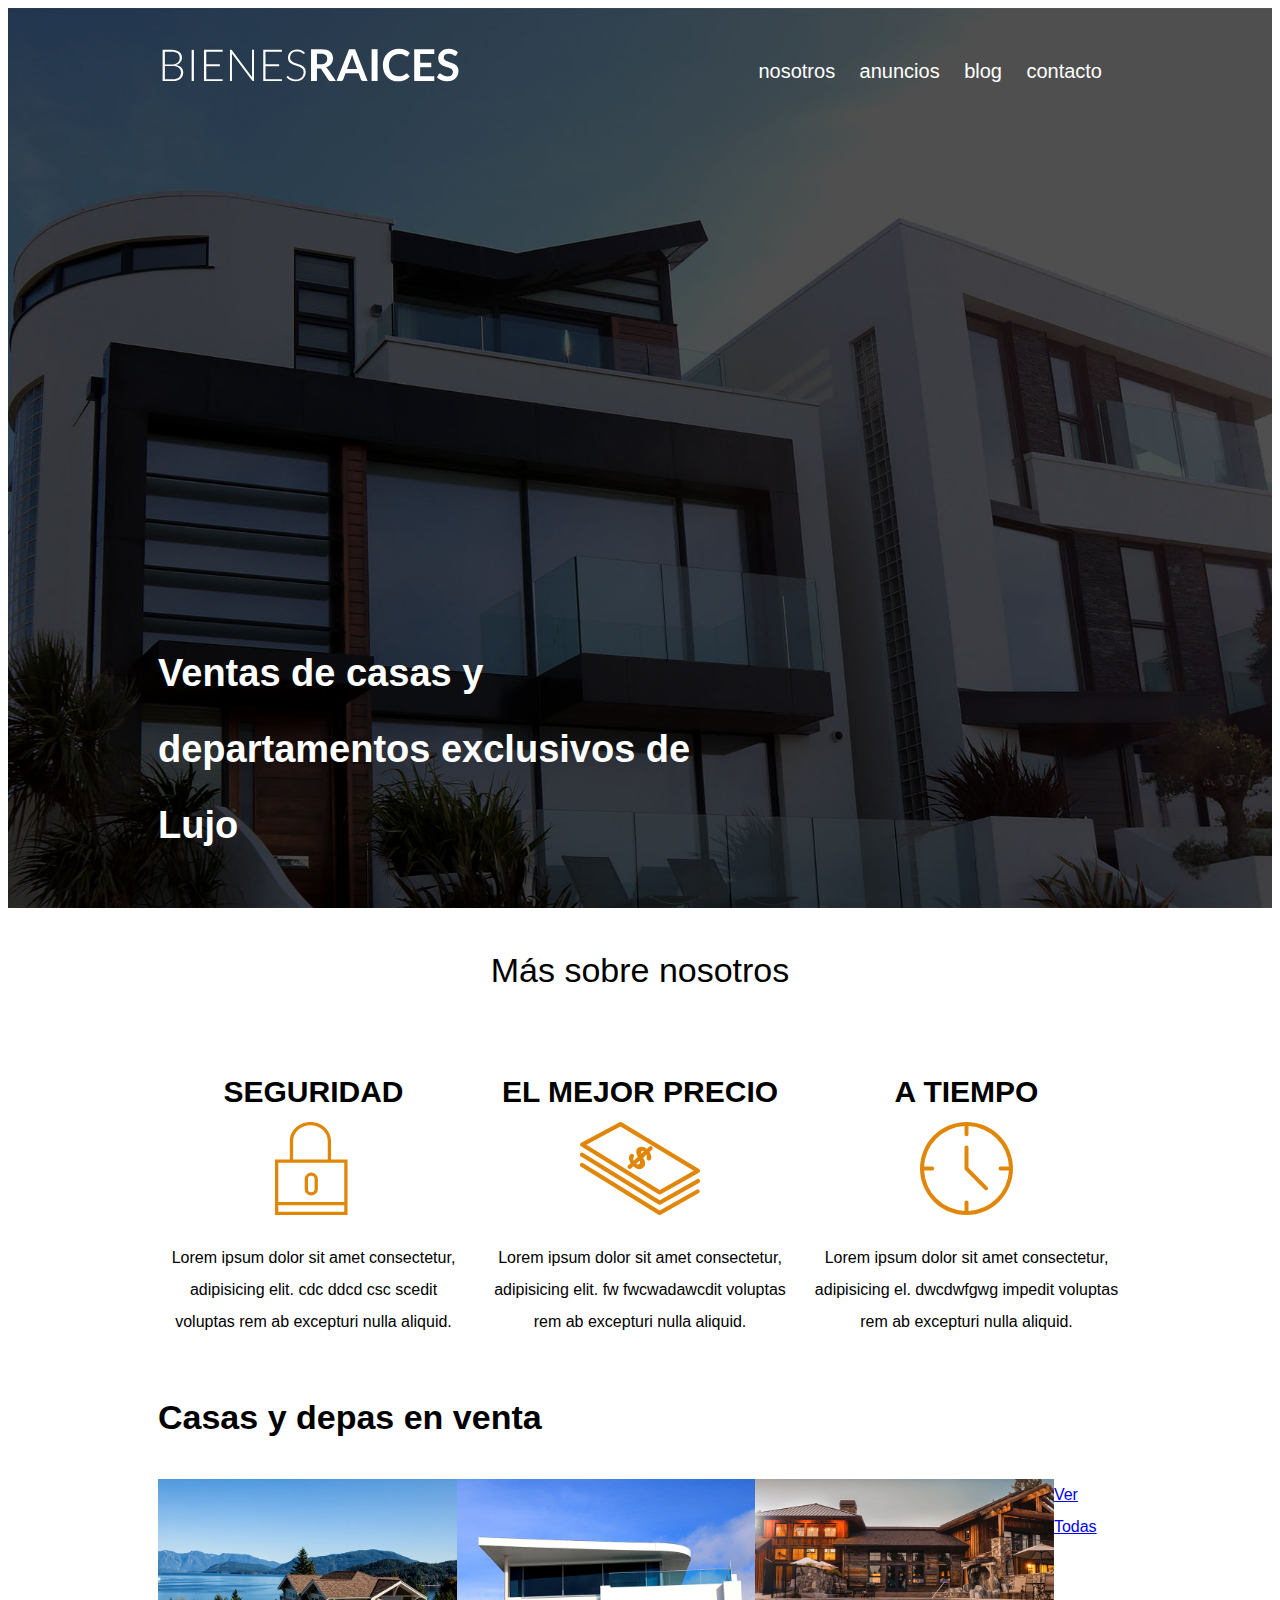
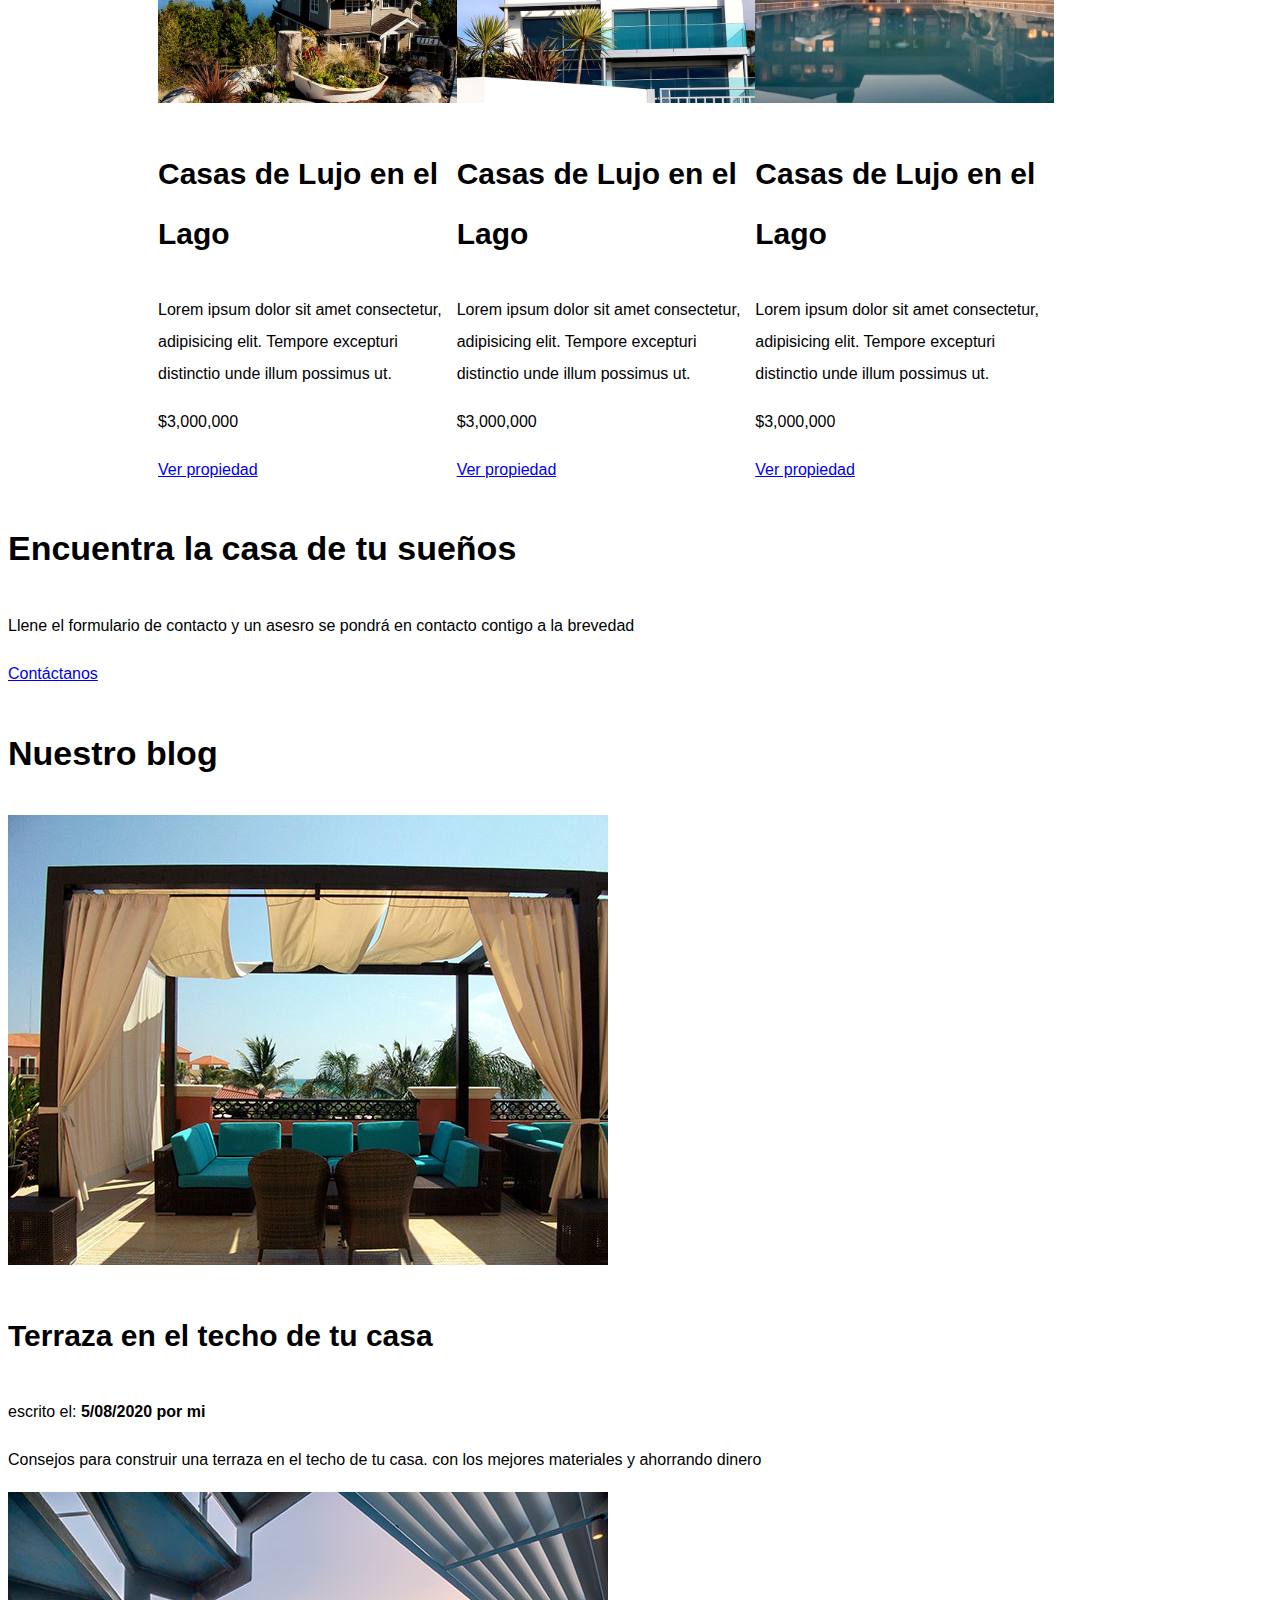
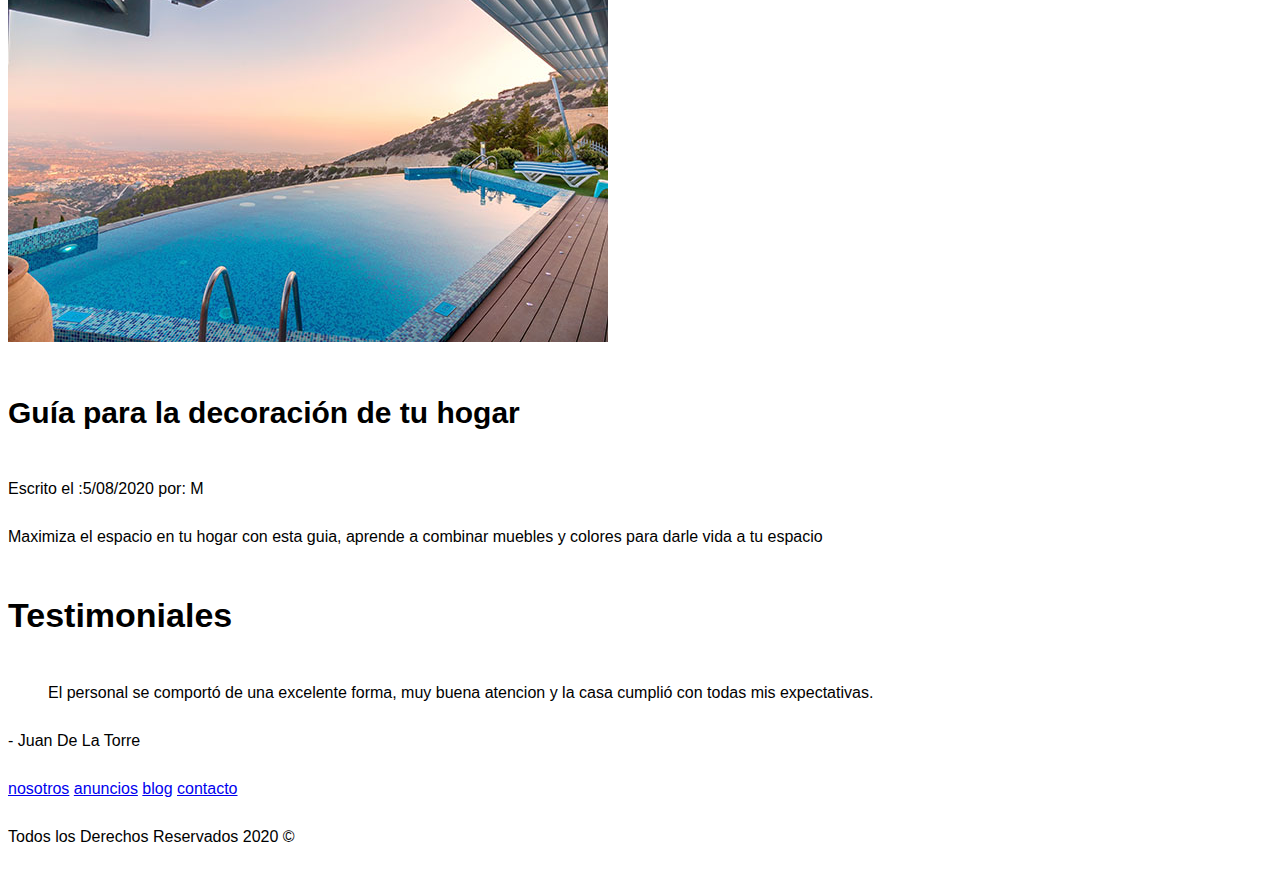
==== index.html @ 0905e0d7 "mi primer actualizacion" ====
<!DOCTYPE html>
<html lang="es">
<head>
    <meta charset="UTF-8">
    <meta name="viewport" content="width=device-width, initial-scale=1.0">
    <title>Bienes Raices</title>
    <link rel="stylesheet" href="css/main.css">
    <link rel="stylesheet" href="css/normalize.css">
</head>
<body>
    <header class="site-header inicio">
        <div class="contenedor contenido-header">
            <div class="barra">
                <a href="index.html">
                <img src="img/logo.svg" alt="Logo-imagen">   
            </a>
            <nav class="navegación">
                <a href="nosotros.html">nosotros</a>
                <a href="anuncios.html">anuncios</a>
                <a href="blog.html">blog</a>
                <a href="contacto.html">contacto</a>
            </nav>
        </div>

            <h1>Ventas de casas y departamentos exclusivos de Lujo</h1>
        </div>
        </header>
        <section class="contenedor">
            <h2 class="encabezado-nosotros">Más sobre nosotros</h2>
            <div class="icono-nosotros">
            <div class="icono">
            <h3> Seguridad</h3>
            <img src="img/icono1.svg" alt="icono-seguridad">
            <p>Lorem ipsum dolor sit amet consectetur, adipisicing elit. cdc ddcd csc scedit voluptas rem ab excepturi nulla aliquid.</p>
            </div>
            <div class="icono">
                <h3>El mejor precio</h3>
                <img src="img/icono2.svg" alt="icono-mejor precio">
                <p>Lorem ipsum dolor sit amet consectetur, adipisicing elit. fw fwcwadawcdit voluptas rem ab excepturi nulla aliquid.</p>
                </div>
                <div class="icono">
                
                <h3>A Tiempo</h3>
                <img src="img/icono3.svg" alt="icono-a tiempo">
                <p>Lorem ipsum dolor sit amet consectetur, adipisicing el. dwcdwfgwg impedit voluptas rem ab excepturi nulla aliquid.</p>
             </div>
            </div>
            </section>
            

        <main class="contenedor">
        <!--Primera casa en venta-->
        <h2>Casas y depas en venta</h2>
            <div class="contenedor-anuncios">
                <div class="anuncio">
                    <img src="img/anuncio1.jpg" alt="anuncio del lago">
                <h3>Casas de Lujo en el Lago</h3>
                    <div class="contenido-anuncio">
                    <p>Lorem ipsum dolor sit amet consectetur, adipisicing elit. Tempore excepturi distinctio unde illum possimus ut.</p>
                    <p>$3,000,000</p>
                    <a href="#">Ver propiedad</a>
                </div>
            </div>
            <div class="anuncio">
            <!--Segunda casa en venta-->
            <img src="img/anuncio2.jpg" alt="casas terminados de lujo">
            <div class="contenido-anuncio">
                <h3>Casas de Lujo en el Lago</h3>
                <p>Lorem ipsum dolor sit amet consectetur, adipisicing elit. Tempore excepturi distinctio unde illum possimus ut.</p>
                <p>$3,000,000</p>
                <a href="#">Ver propiedad</a>
        </div>
        </div>
            <div class="anuncio">
        <!--Tercera casa en venta-->
        <img src="img/anuncio3.jpg" alt="casas con alberca">
        <div class="contenido-anuncio">
                <h3>Casas de Lujo en el Lago</h3>
                <p>Lorem ipsum dolor sit amet consectetur, adipisicing elit. Tempore excepturi distinctio unde illum possimus ut.</p>
                <p>$3,000,000</p>
                <a href="#">Ver propiedad</a>
            </div>
        </div>
            <a href="#">Ver Todas</a>
        </div>
        </main>

        <section>
    <h2>Encuentra la casa de tu sueños</h2>
    <p>Llene el formulario de contacto y un asesro se pondrá en contacto contigo a la brevedad</p>
    <a href="#">Contáctanos</a>
</section>

    <section>
        <h2>Nuestro blog</h2>
            <article>
            <img src="img/blog1.jpg" alt="Imagen-blog1">
            <h3>Terraza en el techo de tu casa</h3>
            <p>escrito el: <strong>5/08/2020</strong> <strong>por mi</strong></p>
            <p>Consejos para construir una terraza en el techo de tu casa. con los mejores materiales y ahorrando dinero </p>
            </article>
            <article>
            <!--Segunda parte del blog-->
            <img src="img/blog2.jpg" alt="Imagen-blog2">
            <h3>Guía para la decoración de tu hogar</h3>
            <p>Escrito el :5/08/2020 por: M</p>
            <p>Maximiza el espacio en tu hogar con esta guia, aprende a combinar muebles y colores para darle vida a tu espacio</p>
            </article>
        
    </section>

    <section>
        <!--Testimoniales-->
        <h2>Testimoniales</h2>

        <blockquote>
            El personal se comportó de una excelente forma, muy buena atencion y la casa cumplió con todas mis expectativas.
        </blockquote>

        <p>- Juan De La Torre</p>
        </section>

        <footer>
            <nav>
        <a href="nosotros.html">nosotros</a>
        <a href="anuncios.html">anuncios</a>
        <a href="blog.html">blog</a>
        <a href="contacto.html">contacto</a>
            </nav>
        <p>Todos los Derechos Reservados 2020 &copy; </p>
        </footer>
</body> 
</html>
---- css/main.css ----
html{
    font-size: 62.5%;
}



body{
    font-family: sans-serif;
    font-size: 1.6rem;
    line-height: 2;
}

img{
    max-width: 100%;
}


.contenedor{
    max-width:120rem;
    margin-left: 15rem;
    margin-right: 15rem;
}
 
h1{
    font-size: 3.8rem;
}
h2{
    font-size: 3.4rem;
}
h3{
    font-size: 3rem;}
}
 h4{
    font-size: 2.6rem;
 }     

   /*HEADER*/
.site-header.inicio{
    background-image: url(../img/header.jpg);
    background-position:center center;
    background-size: cover;
    color: white;
height: 100vh;
min-height:40rem 
}

.contenido-header{
    height: 100%;
    display:flex;
    flex-direction: column;
    justify-content: space-between;
}

.contenido-header h1{
    color: white;
    padding-bottom: 2rem;
    max-width: 60rem;
    line-height: 2;
}


.barra{
    display:flex;
    justify-content:space-between;
    align-items:center;
    padding-top: 3rem;
}

/*navegación*/
.navegación a{
    color: white;
    text-decoration: none;
    font-size: 2rem;
    margin-right: 2rem;
}

.navegación a: last-pf-type{
    margin: 0;
}

.navegación a:hover{
    color: green;
}
/*iconos*/
.encabezado-nosotros{
    font-weight: 300;
    text-align: center;
}

.icono-nosotros{
    display: flex;
    justify-content: space-between;
}

.icono{
    flex-basis: calc(33.3% - 1rem);
    text-align: center;
}
.icono h3{
    text-transform: uppercase;
    margin-bottom: 0;
}

/*anuncios*/
.contenedor-anuncios{
    display: flex;
    justify-content: space-between;
}

.anuncio{
    flex-basis: calc(33.3% - 1rem)
}
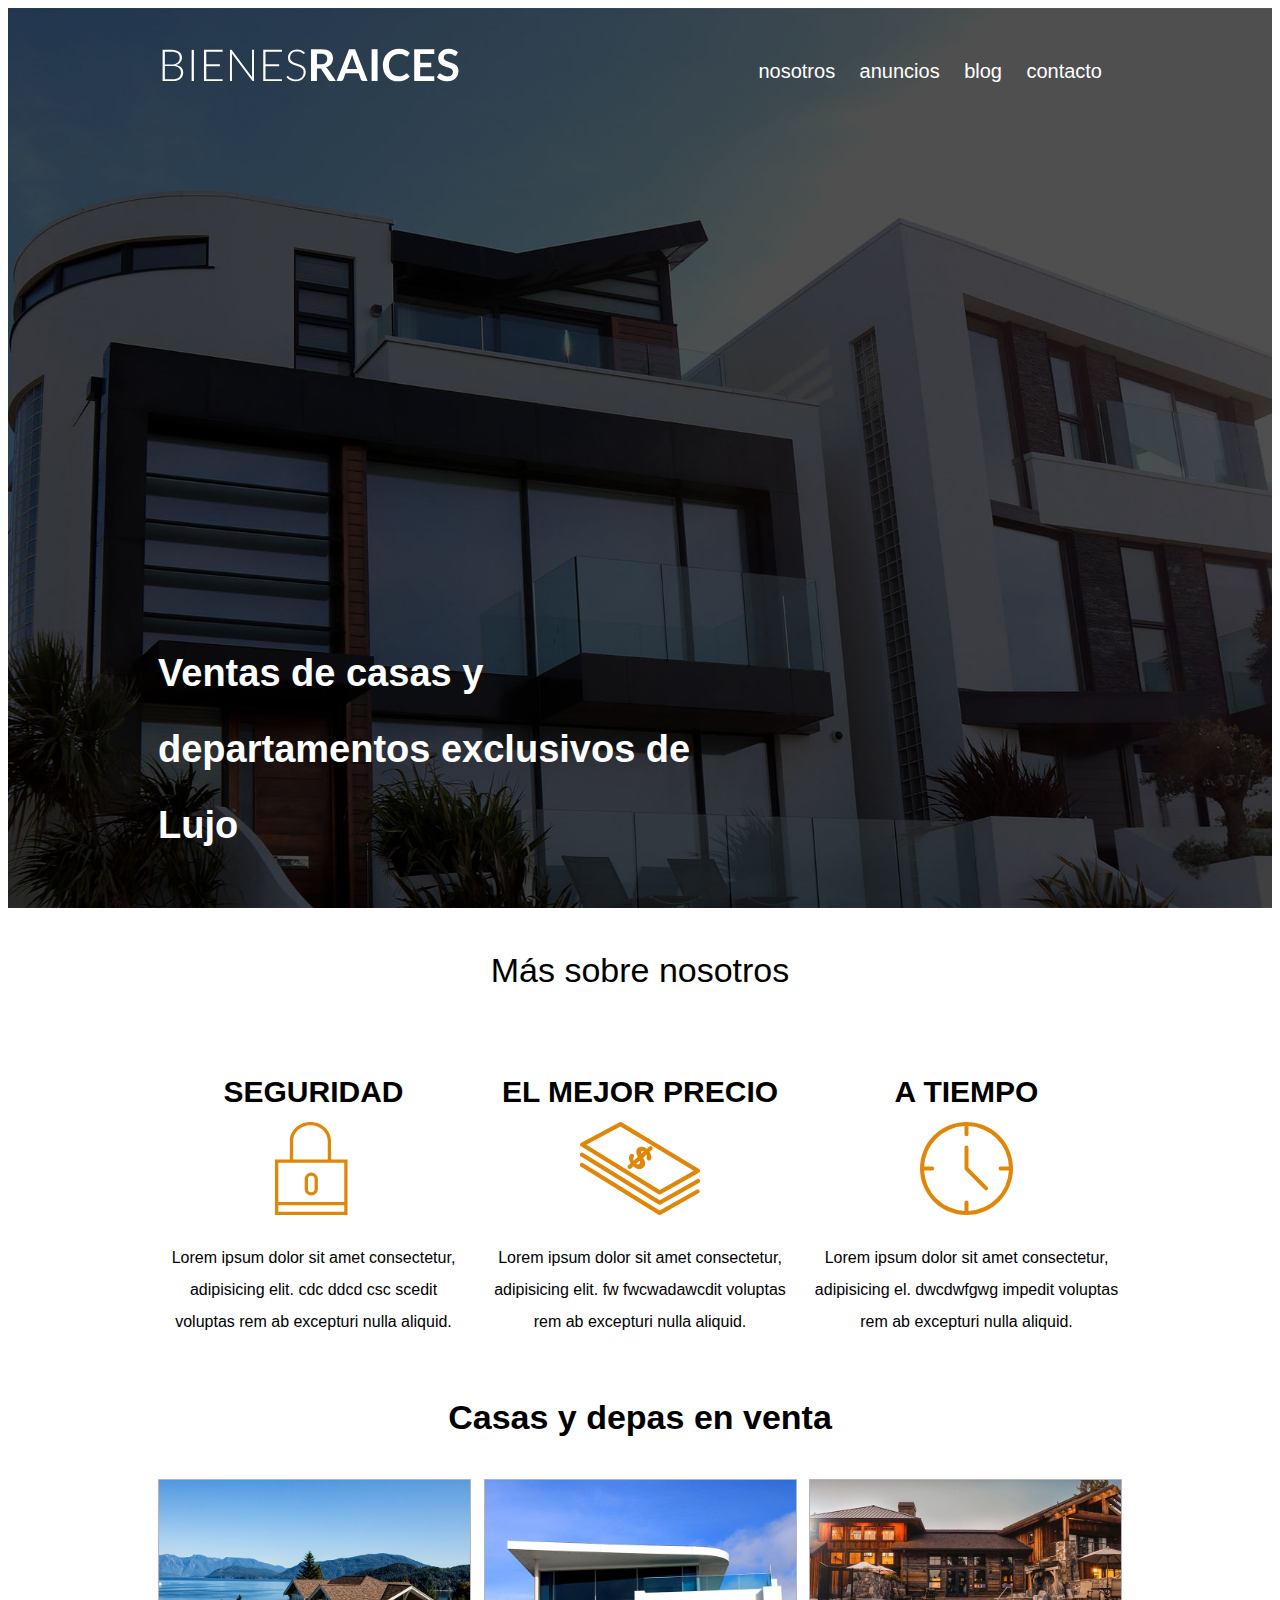
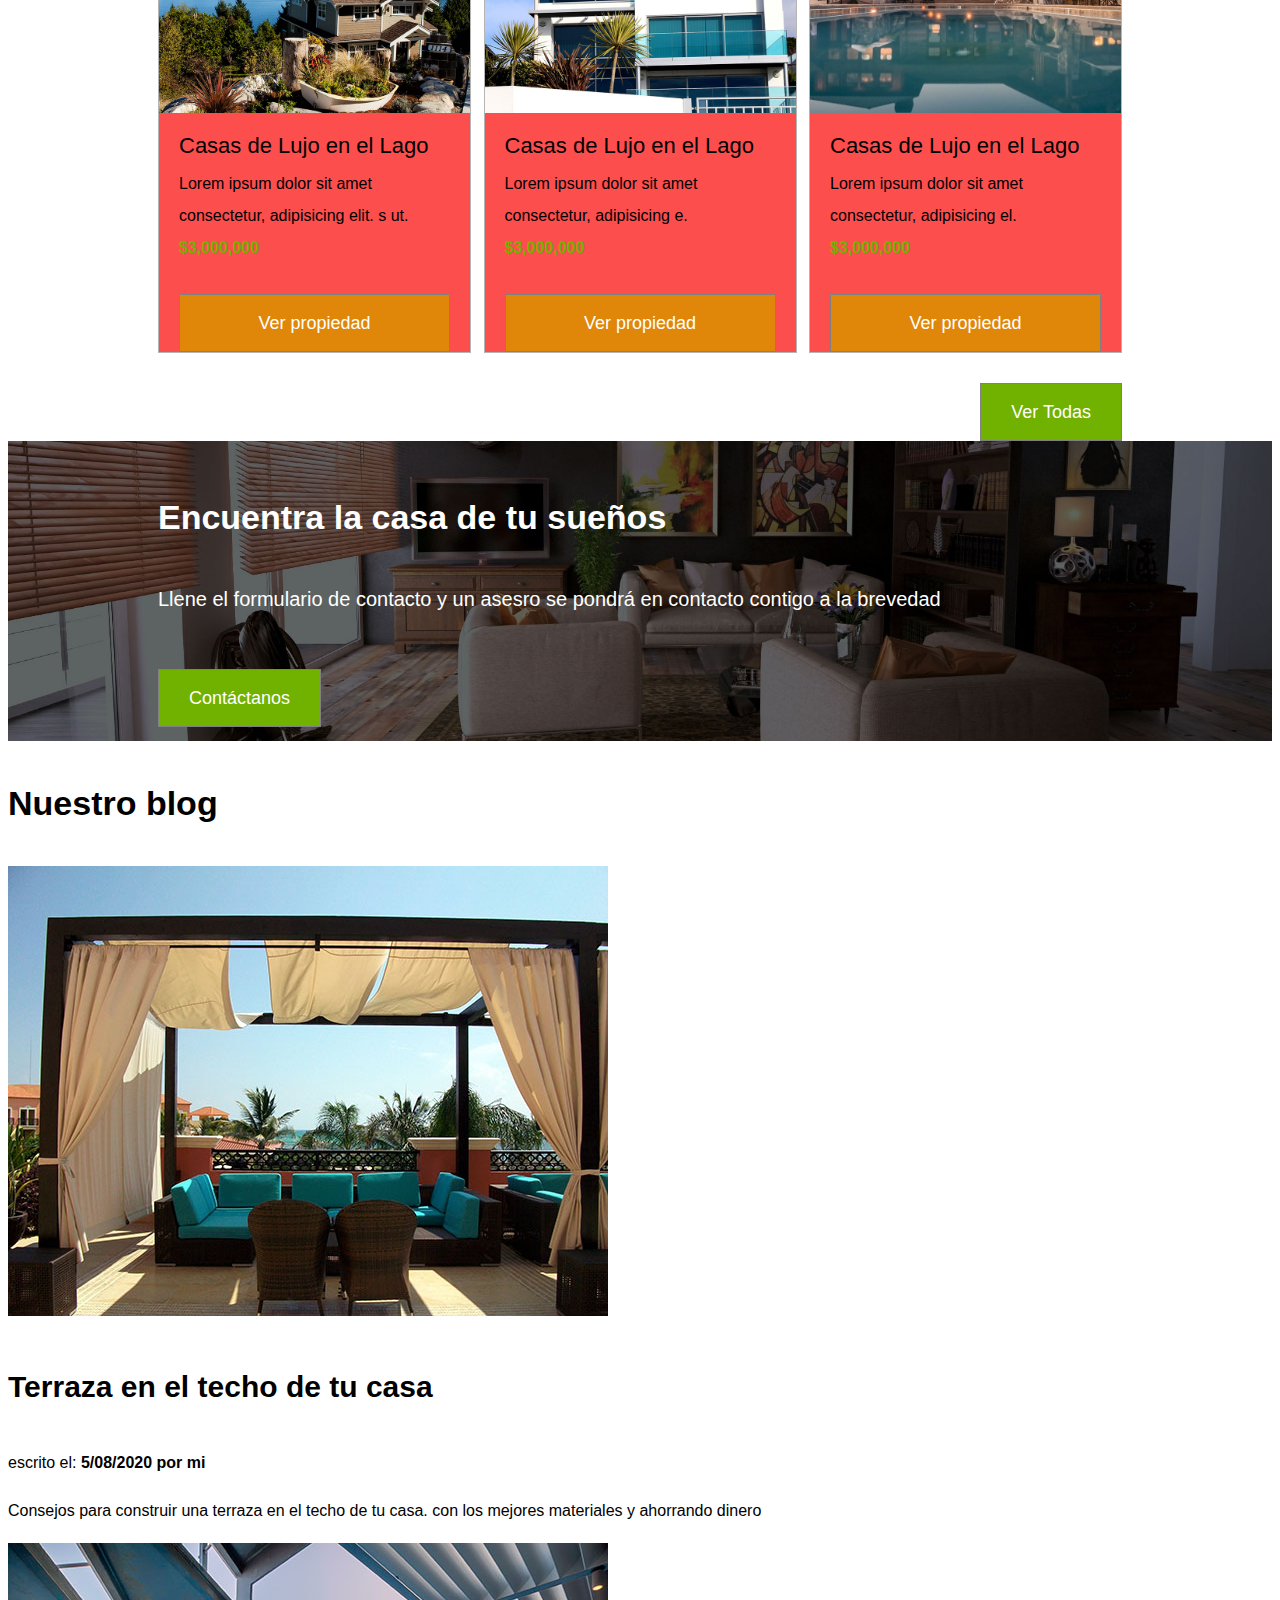
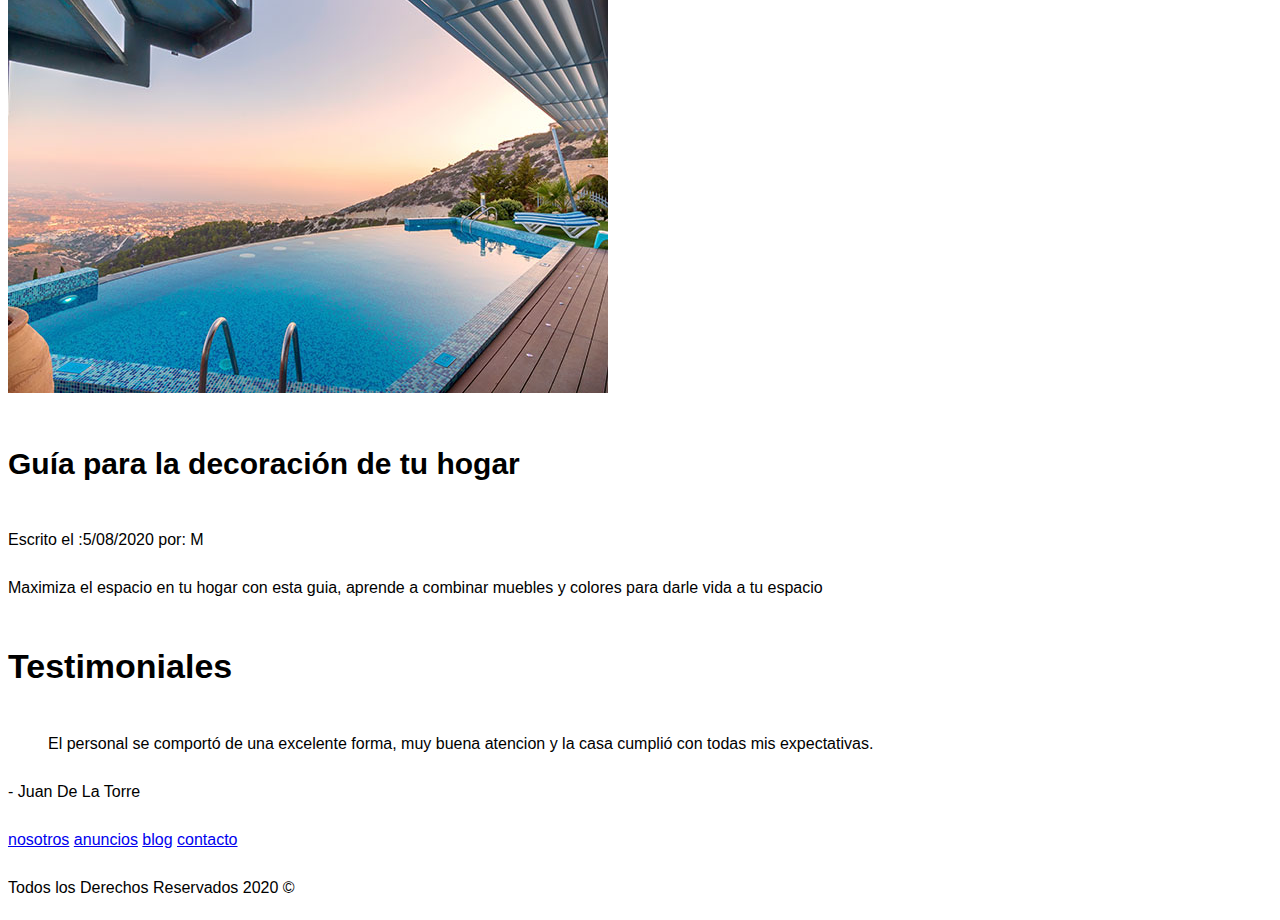
==== commit 19673789: "actualicé la inscripcion de anuncios" ====
--- a/index.html
+++ b/index.html
@@ -48,47 +48,52 @@
             </section>
             
 
-        <main class="contenedor">
+<main class="contenedor">
         <!--Primera casa en venta-->
-        <h2>Casas y depas en venta</h2>
-            <div class="contenedor-anuncios">
-                <div class="anuncio">
-                    <img src="img/anuncio1.jpg" alt="anuncio del lago">
-                <h3>Casas de Lujo en el Lago</h3>
-                    <div class="contenido-anuncio">
-                    <p>Lorem ipsum dolor sit amet consectetur, adipisicing elit. Tempore excepturi distinctio unde illum possimus ut.</p>
-                    <p>$3,000,000</p>
-                    <a href="#">Ver propiedad</a>
+    <h2 class="texto-centrado">Casas y depas en venta</h2>
+        <div class="contenedor-anuncios">
+            <div class="anuncio">
+                 <img src="img/anuncio1.jpg" alt="anuncio del lago">  
+                 <div class="contenido-anuncio">
+                    <h3>Casas de Lujo en el Lago</h3>
+                    <p>Lorem ipsum dolor sit amet consectetur, adipisicing elit. s ut.</p>
+                    <p class="precio">$3,000,000</p>
+                    <a href="#" class="boton boton-amarillo">Ver propiedad</a>
                 </div>
             </div>
             <div class="anuncio">
             <!--Segunda casa en venta-->
-            <img src="img/anuncio2.jpg" alt="casas terminados de lujo">
-            <div class="contenido-anuncio">
-                <h3>Casas de Lujo en el Lago</h3>
-                <p>Lorem ipsum dolor sit amet consectetur, adipisicing elit. Tempore excepturi distinctio unde illum possimus ut.</p>
-                <p>$3,000,000</p>
-                <a href="#">Ver propiedad</a>
-        </div>
-        </div>
+                <img src="img/anuncio2.jpg" alt="casas terminados de lujo">
+                <div class="contenido-anuncio">
+                    <h3>Casas de Lujo en el Lago</h3>
+                    <p>Lorem ipsum dolor sit amet consectetur, adipisicing e.</p>
+                    <p class="precio">$3,000,000</p>
+                    <a href="#" class="boton boton-amarillo">Ver propiedad</a>
+                </div>             
+            </div>
+             
             <div class="anuncio">
-        <!--Tercera casa en venta-->
-        <img src="img/anuncio3.jpg" alt="casas con alberca">
-        <div class="contenido-anuncio">
-                <h3>Casas de Lujo en el Lago</h3>
-                <p>Lorem ipsum dolor sit amet consectetur, adipisicing elit. Tempore excepturi distinctio unde illum possimus ut.</p>
-                <p>$3,000,000</p>
-                <a href="#">Ver propiedad</a>
+                <!--Tercera casa en venta-->
+                <img src="img/anuncio3.jpg" alt="casas con alberca">
+                <div class="contenido-anuncio">
+                    <h3>Casas de Lujo en el Lago</h3>
+                    <p>Lorem ipsum dolor sit amet consectetur, adipisicing el.</p>
+                    <p class="precio">$3,000,000</p>
+                    <a href="#" class="boton boton-amarillo">Ver propiedad</a>
+                </div>
             </div>
-        </div>
-            <a href="#">Ver Todas</a>
-        </div>
-        </main>
+        </div>  
+        <div class="ver-todas">
+            <a href="#" class="boton boton-verde">Ver Todas</a> 
+        </div>     
+    </main>
 
-        <section>
+        <section class="imagen-contacto">
+            <div class="contenedor contenido-contacto">
     <h2>Encuentra la casa de tu sueños</h2>
     <p>Llene el formulario de contacto y un asesro se pondrá en contacto contigo a la brevedad</p>
-    <a href="#">Contáctanos</a>
+    <a href="#"class="boton boton-verde">Contáctanos</a>
+    </div>
 </section>
 
     <section>
--- a/css/main.css
+++ b/css/main.css
@@ -2,6 +2,10 @@
     font-size: 62.5%;
 }
 
+  }
+  *, *:before, *:after {
+    box-sizing: inherit;
+  }
 
 
 body{
@@ -108,5 +112,75 @@
 }
 
 .anuncio{
-    flex-basis: calc(33.3% - 1rem)
+    flex-basis: calc(33.3% - 1rem);
+    border: 1px solid #b5b5b5;
+    background-color: #fd4e4e;
+}
+
+.contenido-anuncio{
+    padding: 0 2rem 0 2rem                 
+}
+
+.contenido-anuncio h3,
+.contenido-anuncio p{
+    margin: 0
+}
+.contenido-anuncio h3{
+    font-size: 2.2rem;
+    font-weight: 100;
+    line-height: 2;
+}
+
+.precio{
+    color: #71B100;
+    font-weight: 700;
+}
+
+/*BOTONES*/
+.boton{
+    color: white;
+    border: 1px solid grey;
+    font-weight: 300;
+    text-decoration: none;
+    font-size: 1.8rem;
+    padding: 1rem 3rem 1rem 3rem;
+    margin-top: 3rem;
+    display: inline-block;
+    text-align: center;
+}
+
+.boton-amarillo{
+    background-color: #e08709;
+    display: block;
+
+}
+
+.boton-verde{
+    background-color: #71B100;
+}
+
+.texto-centrado{
+    text-align: center;
+}
+
+.ver-todas{
+    display: flex;
+    justify-content: flex-end;
+}
+
+.imagen-contacto{
+    background-image: url(../img/encuentra.jpg);
+    background-position: center center;
+    background-size: cover;
+    height: 30rem;
+    display: flex;
+    align-items: center;
+}
+
+.contenido-contacto{
+    flex: 1;
+    color: white;
+}
+.contenido-contacto p{
+    font-size: 2rem;
 }